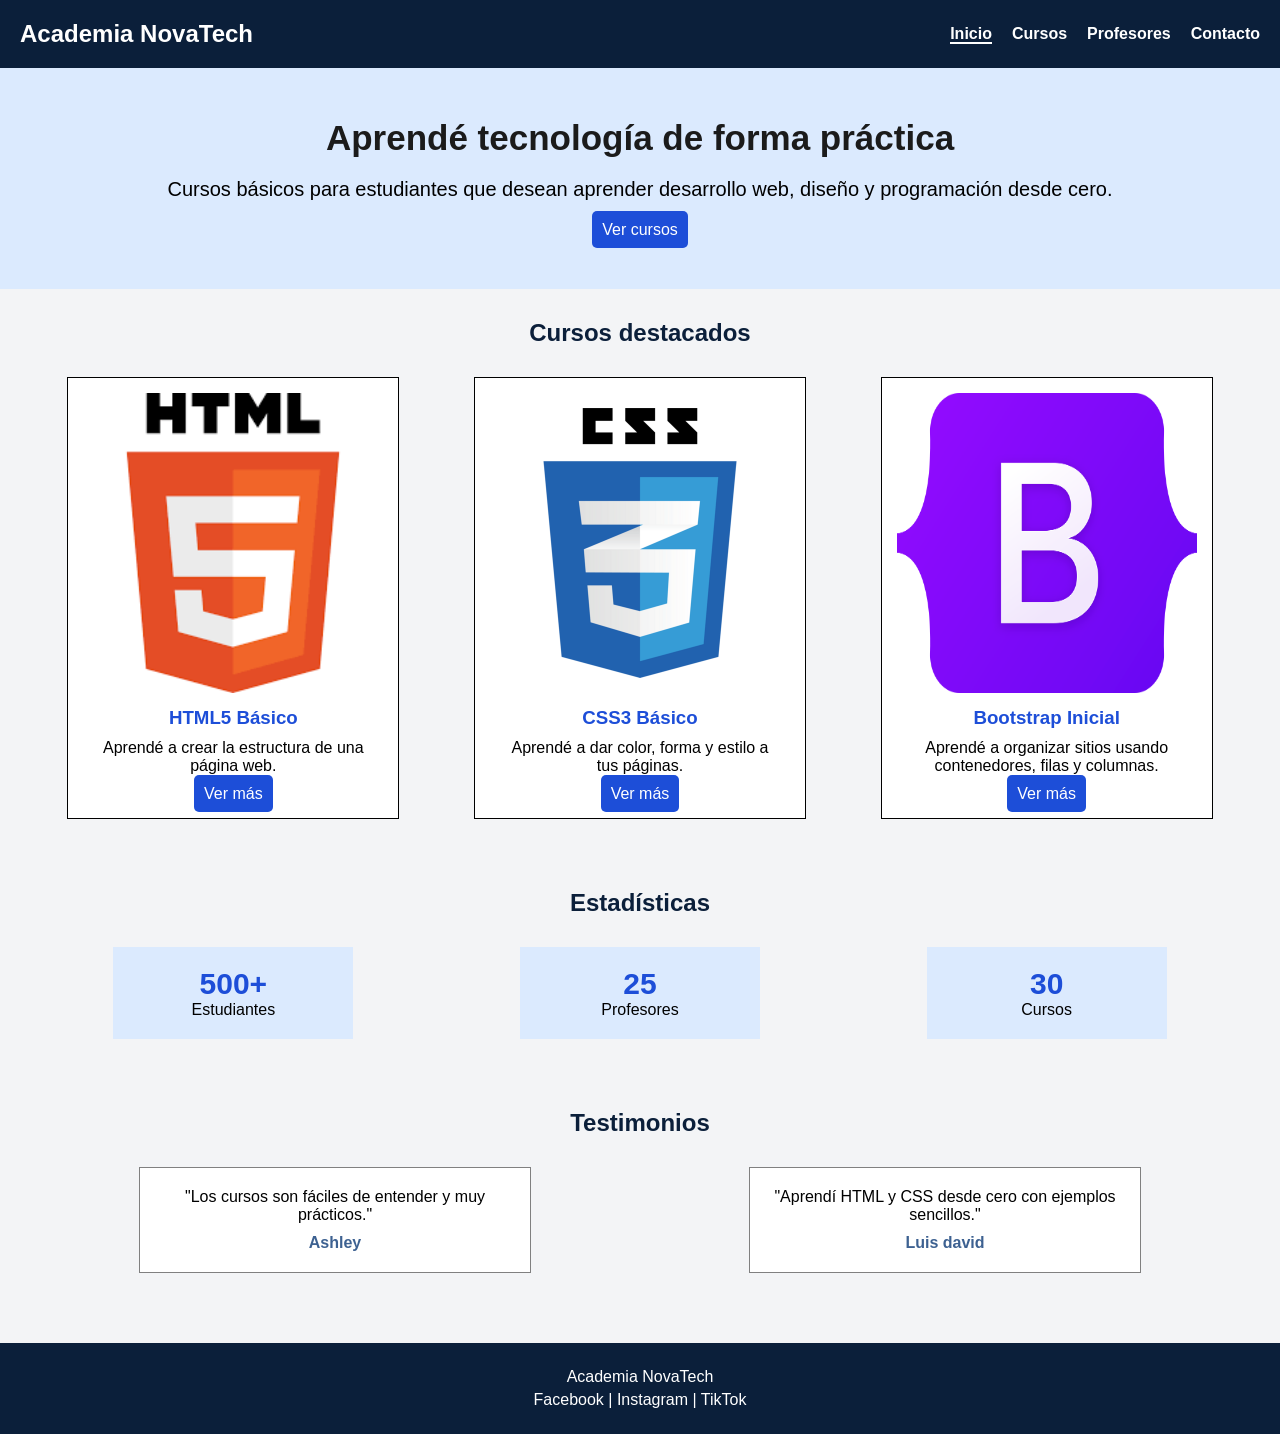
==== Tarea1/Tarea1/index.html @ 0c5d73c3 "Index.html y css" ====
<!DOCTYPE html>
<html lang="es">
<head>
    <meta charset="UTF-8">
    <title>Academia NovaTech</title>
    <link rel="stylesheet" href="./css/index.css">
</head>
<body>

    <header>
        <nav>
            <h1>Academia NovaTech</h1>

            <ul>
                <li><a class="activo" href="index.html">Inicio</a></li>
                <li><a href="cursos.html">Cursos</a></li>
                <li><a href="profesores.html">Profesores</a></li>
                <li><a href="contacto.html">Contacto</a></li>
            </ul>
        </nav>
    </header>

    <main>

        <section id="principal">
            <h2>Aprendé tecnología de forma práctica</h2>
            <p>
                Cursos básicos para estudiantes que desean aprender desarrollo web,
                diseño y programación desde cero.
            </p>
            <a class="boton" href="cursos.html">Ver cursos</a>
        </section>

        <section>
            <h2>Cursos destacados</h2>

            <div class="grupo-cursos">

                <article class="curso">
                    <img src="./img/curso1.png" alt="Curso HTML">
                    <h3>HTML5 Básico</h3>
                    <p>Aprendé a crear la estructura de una página web.</p>
                    <a class="boton" href="cursos.html">Ver más</a>
                </article>

                <article class="curso">
                    <img src="./img/curso2.png" alt="Curso CSS">
                    <h3>CSS3 Básico</h3>
                    <p>Aprendé a dar color, forma y estilo a tus páginas.</p>
                    <a class="boton" href="cursos.html">Ver más</a>
                </article>

                <article class="curso">
                    <img src="./img/curso3.png" alt="Curso Bootstrap">
                    <h3>Bootstrap Inicial</h3>
                    <p>Aprendé a organizar sitios usando contenedores, filas y columnas.</p>
                    <a class="boton" href="cursos.html">Ver más</a>
                </article>

            </div>
        </section>

        <section>
            <h2>Estadísticas</h2>

            <div class="grupo-estadisticas">
                <div class="dato">
                    <h3>500+</h3>
                    <p>Estudiantes</p>
                </div>

                <div class="dato">
                    <h3>25</h3>
                    <p>Profesores</p>
                </div>

                <div class="dato">
                    <h3>30</h3>
                    <p>Cursos</p>
                </div>
            </div>
        </section>

        <section>
            <h2>Testimonios</h2>

            <div class="grupo-testimonios">

                <article class="testimonio">
                    <p>"Los cursos son fáciles de entender y muy prácticos."</p>
                    <h4>Ashley</h4>
                </article>

                <article class="testimonio">
                    <p>"Aprendí HTML y CSS desde cero con ejemplos sencillos."</p>
                    <h4>Luis david</h4>
                </article>

            </div>
        </section>

    </main>

    <footer>
        <p>Academia NovaTech</p>
        <p>Facebook | Instagram | TikTok</p>
        
    </footer>

</body>
</html>
---- Tarea1/Tarea1/css/index.css ----
@import url("style.css");





#principal {
    background-color: #dbeafe;
    text-align: center;
    padding: 50px;
}

#principal h2 {
    color: #1b1b1b;
    font-size: 35px;
}

#principal p {
    font-size: 20px;
    margin: 20px;
}

.boton {
    background-color: #1d4ed8;
    color: white;
    padding: 10px;
    text-decoration: none;
    border-radius: 5px;
}

section {
    padding: 30px;
    text-align: center;
}

section h2 {
    color: #0b1f3a;
    margin-bottom: 20px;
}

.grupo-cursos {
    display: flex;
    flex-direction: row;
    justify-content: space-around;
}

.curso {
    background-color: white;
    border: 1px solid rgb(0, 0, 0);
    width: 300px;
    padding: 15px;
    margin: 10px;
}

.curso img {
    width: 100%;
    height: 300px;
}

.curso h3 {
    color: #1d4ed8;
    margin: 10px;
}

.curso p {
    margin: 10px;
}

.grupo-estadisticas {
    display: flex;
    flex-direction: row;
    justify-content: space-around;
}

.dato {
    background-color: #dbeafe;
    width: 200px;
    padding: 20px;
    margin: 10px;
}

.dato h3 {
    color: #1d4ed8;
    font-size: 30px;
}

.grupo-testimonios {
    display: flex;
    flex-direction: row;
    justify-content: space-around;
}

.testimonio {
    background-color: white;
    border: 1px solid gray;
    width: 350px;
    padding: 20px;
    margin: 10px;
}

.testimonio h4 {
    color: #3d6191;
    margin-top: 10px;
}

@media (max-width: 700px) {
    nav {
        flex-direction: column;
    }

    nav ul {
        list-style: none;
        display: flex;
        flex-direction: row;
    }

    nav li {
        margin-left: 20px;
    }

    .grupo-cursos {
        flex-direction: column;
        align-items: center;
    }

    .grupo-estadisticas {
        flex-direction: column;
        align-items: center;
    }

    .grupo-testimonios {
        flex-direction: column;
        align-items: center;
    }
    nav a {
    color: white;
    text-decoration: none;
}
}
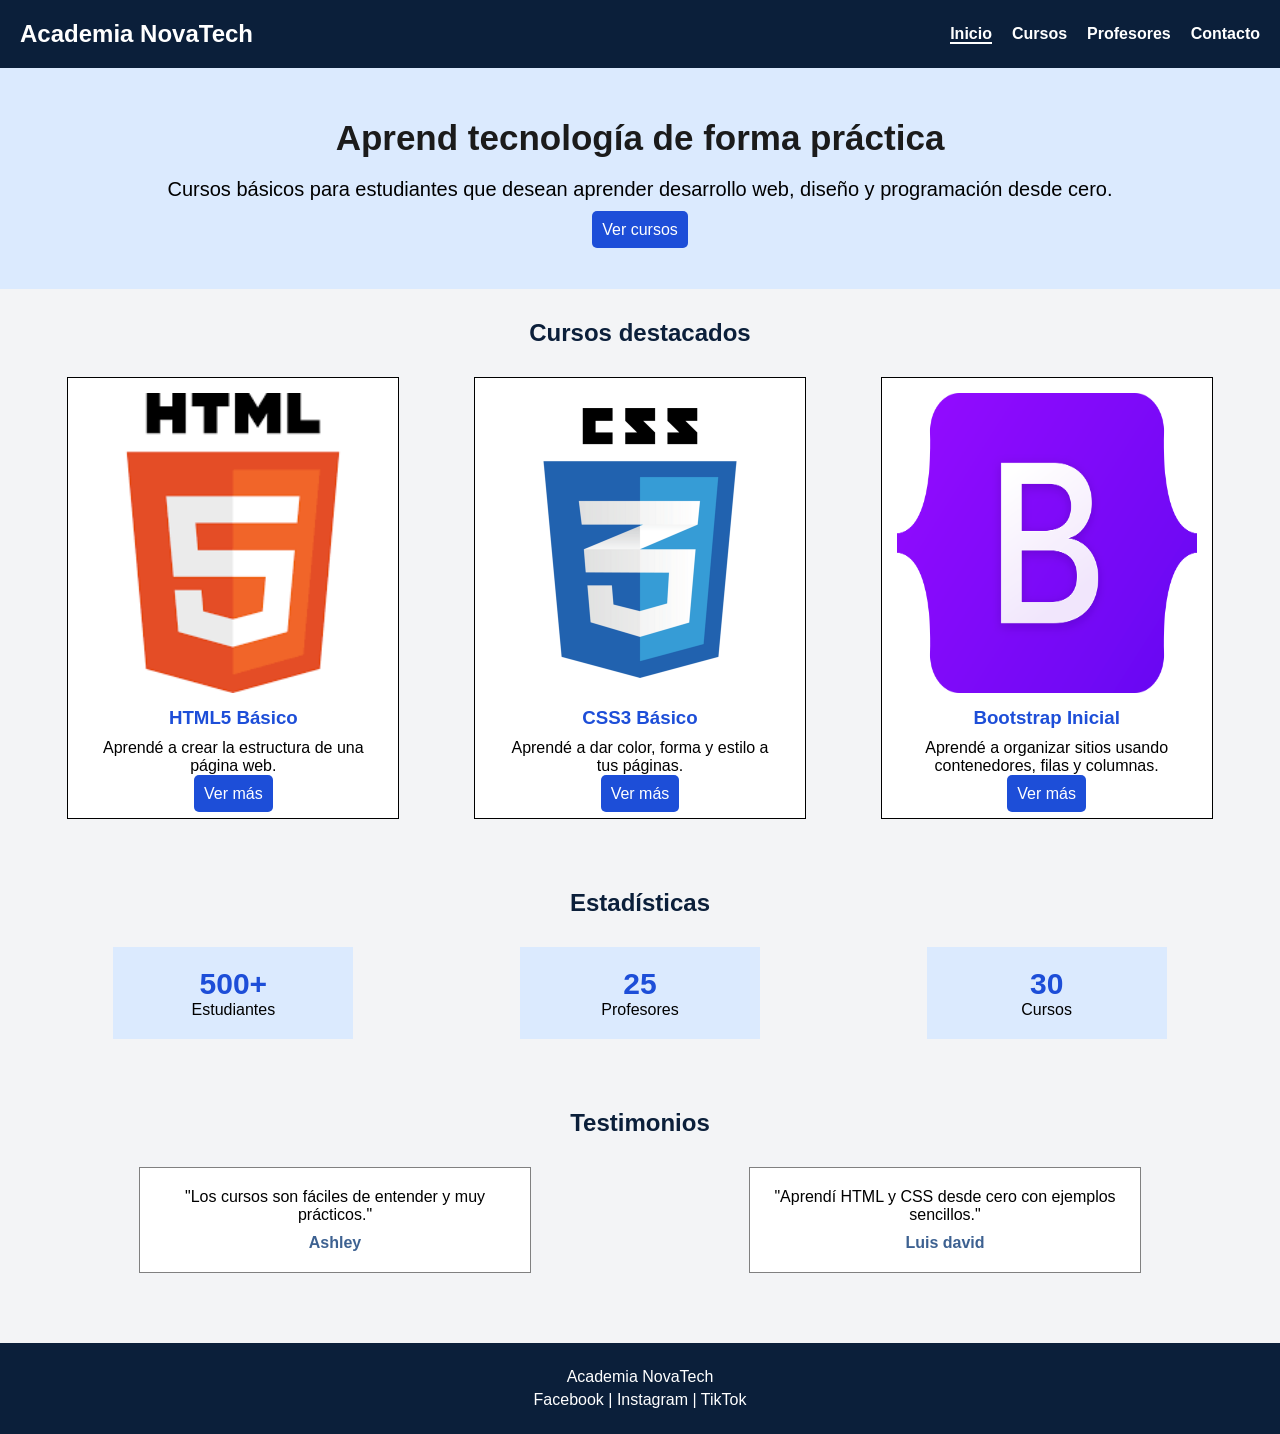
==== commit f28b7090: "commit" ====
--- a/Tarea1/Tarea1/index.html
+++ b/Tarea1/Tarea1/index.html
@@ -23,7 +23,7 @@
     <main>
 
         <section id="principal">
-            <h2>Aprendé tecnología de forma práctica</h2>
+            <h2>Aprend tecnología de forma práctica</h2>
             <p>
                 Cursos básicos para estudiantes que desean aprender desarrollo web,
                 diseño y programación desde cero.
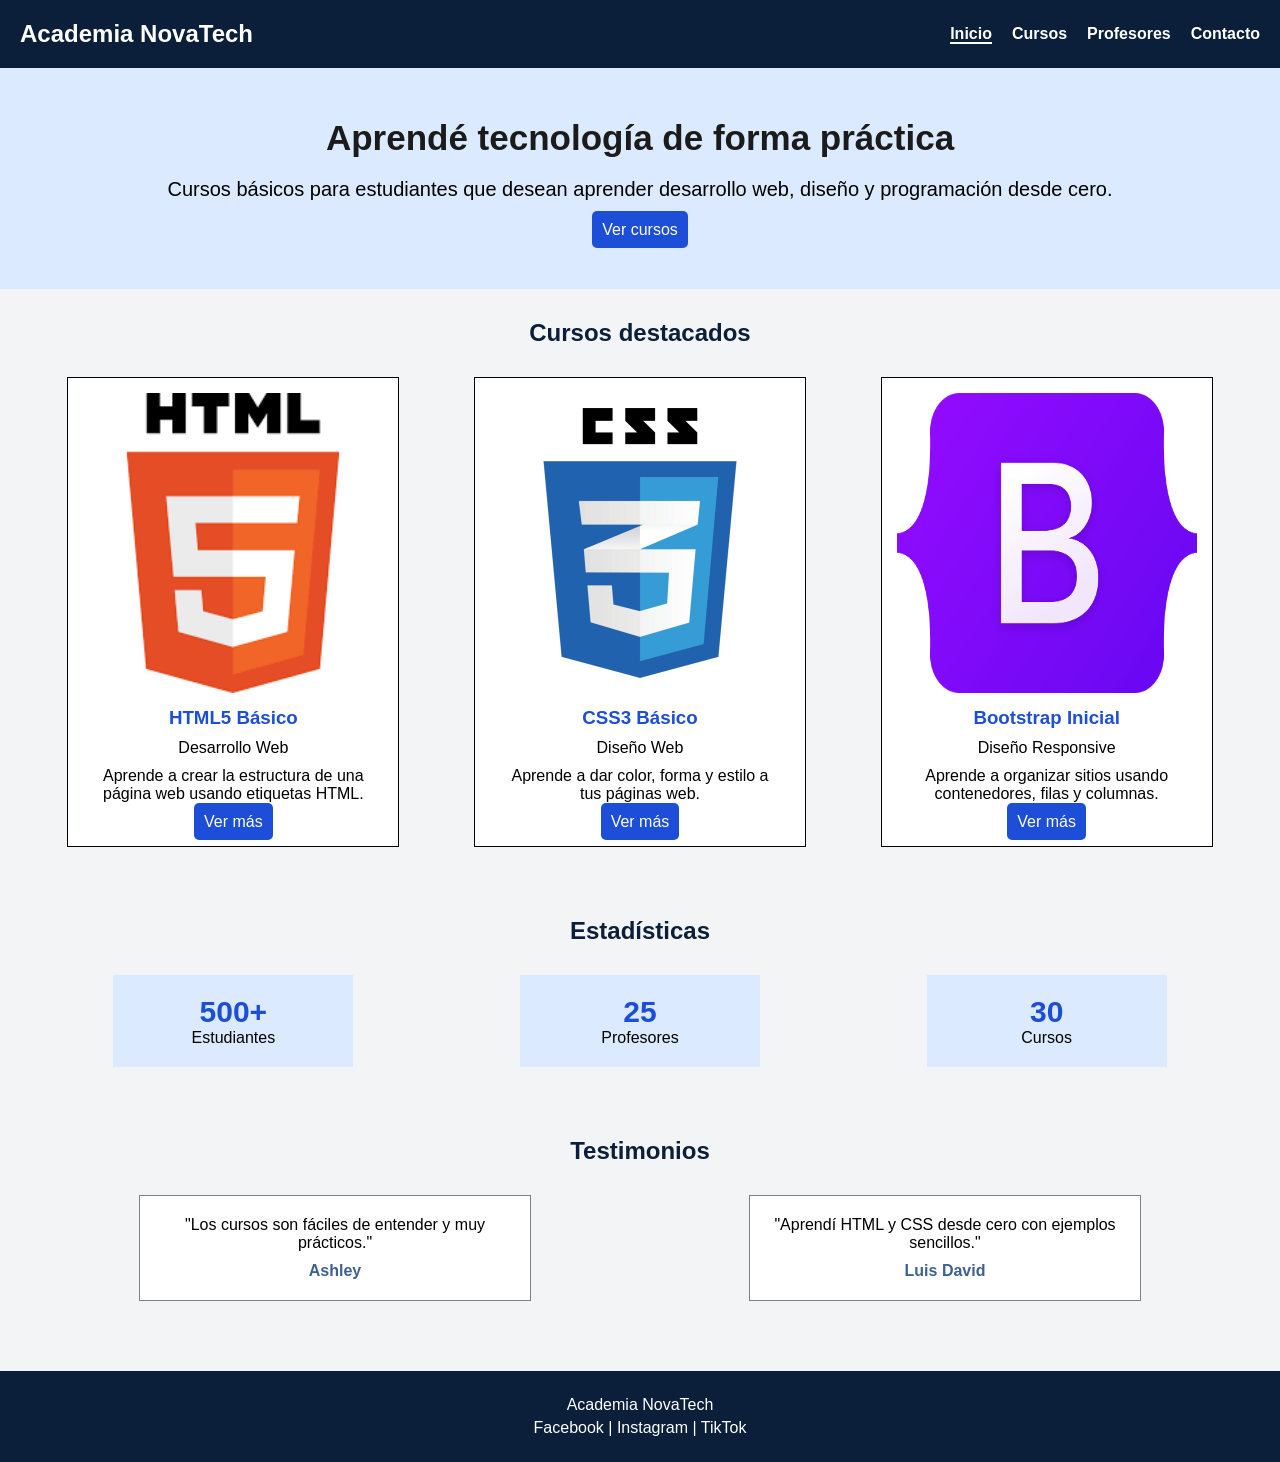
==== commit e2d4b996: "commit danny index.js" ====
--- a/Tarea1/Tarea1/index.html
+++ b/Tarea1/Tarea1/index.html
@@ -23,7 +23,7 @@
     <main>
 
         <section id="principal">
-            <h2>Aprend tecnología de forma práctica</h2>
+            <h2>Aprendé tecnología de forma práctica</h2>
             <p>
                 Cursos básicos para estudiantes que desean aprender desarrollo web,
                 diseño y programación desde cero.
@@ -34,29 +34,7 @@
         <section>
             <h2>Cursos destacados</h2>
 
-            <div class="grupo-cursos">
-
-                <article class="curso">
-                    <img src="./img/curso1.png" alt="Curso HTML">
-                    <h3>HTML5 Básico</h3>
-                    <p>Aprendé a crear la estructura de una página web.</p>
-                    <a class="boton" href="cursos.html">Ver más</a>
-                </article>
-
-                <article class="curso">
-                    <img src="./img/curso2.png" alt="Curso CSS">
-                    <h3>CSS3 Básico</h3>
-                    <p>Aprendé a dar color, forma y estilo a tus páginas.</p>
-                    <a class="boton" href="cursos.html">Ver más</a>
-                </article>
-
-                <article class="curso">
-                    <img src="./img/curso3.png" alt="Curso Bootstrap">
-                    <h3>Bootstrap Inicial</h3>
-                    <p>Aprendé a organizar sitios usando contenedores, filas y columnas.</p>
-                    <a class="boton" href="cursos.html">Ver más</a>
-                </article>
-
+            <div id="contenedor-cursos" class="grupo-cursos">
             </div>
         </section>
 
@@ -93,7 +71,7 @@
 
                 <article class="testimonio">
                     <p>"Aprendí HTML y CSS desde cero con ejemplos sencillos."</p>
-                    <h4>Luis david</h4>
+                    <h4>Luis David</h4>
                 </article>
 
             </div>
@@ -104,8 +82,9 @@
     <footer>
         <p>Academia NovaTech</p>
         <p>Facebook | Instagram | TikTok</p>
-        
     </footer>
+
+    <script src="./js/index.js"></script>
 
 </body>
 </html>
